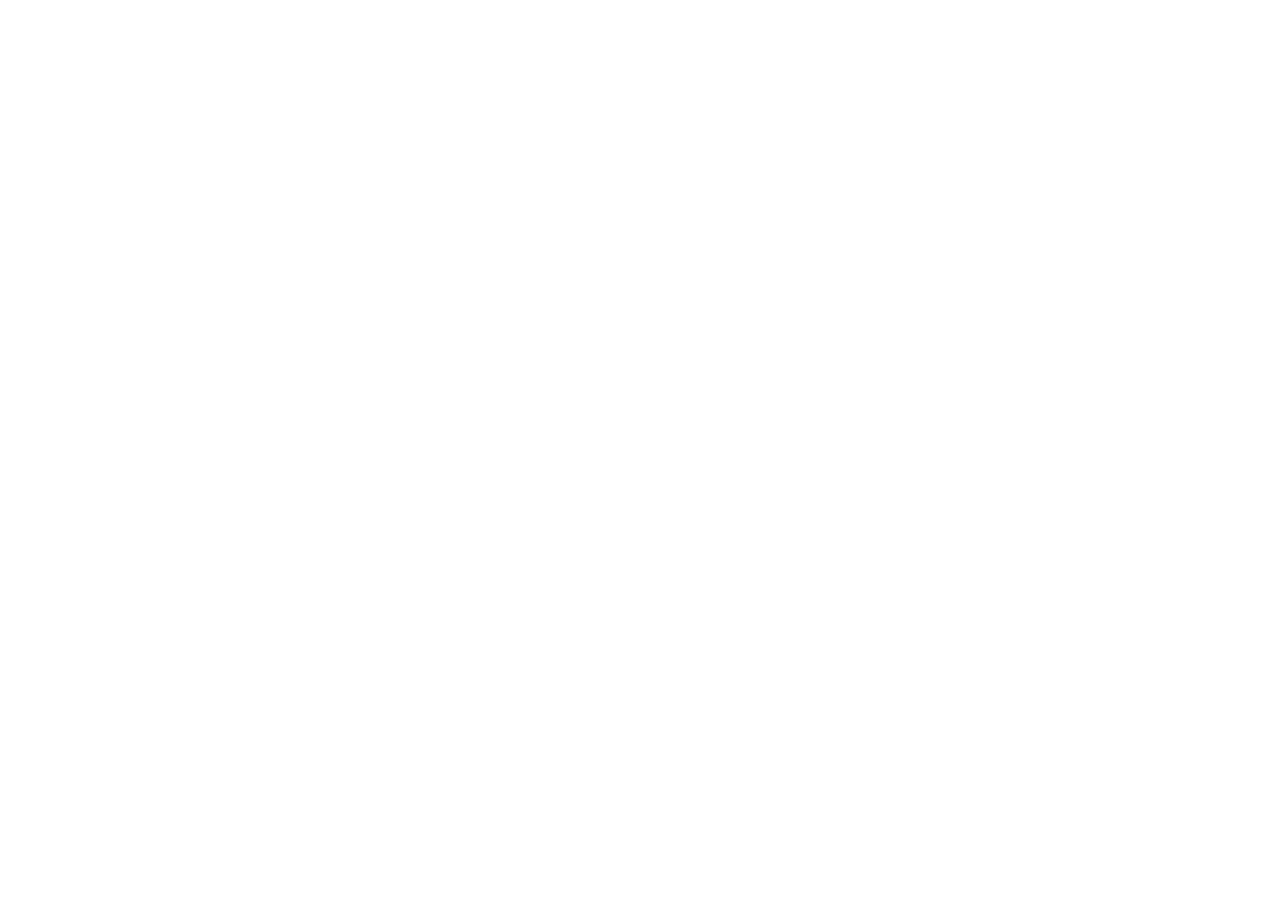
==== index.html @ c416cf21 "initial commit" ====
<!DOCTYPE html>
<html lang="en">
<head>
    <meta charset="UTF-8">
    <meta name="viewport" content="width=device-width, initial-scale=1.0">
    <meta http-equiv="X-UA-Compatible" content="ie=edge">
    <title>Netflix</title>
</head>
<body>

</body>
</html>
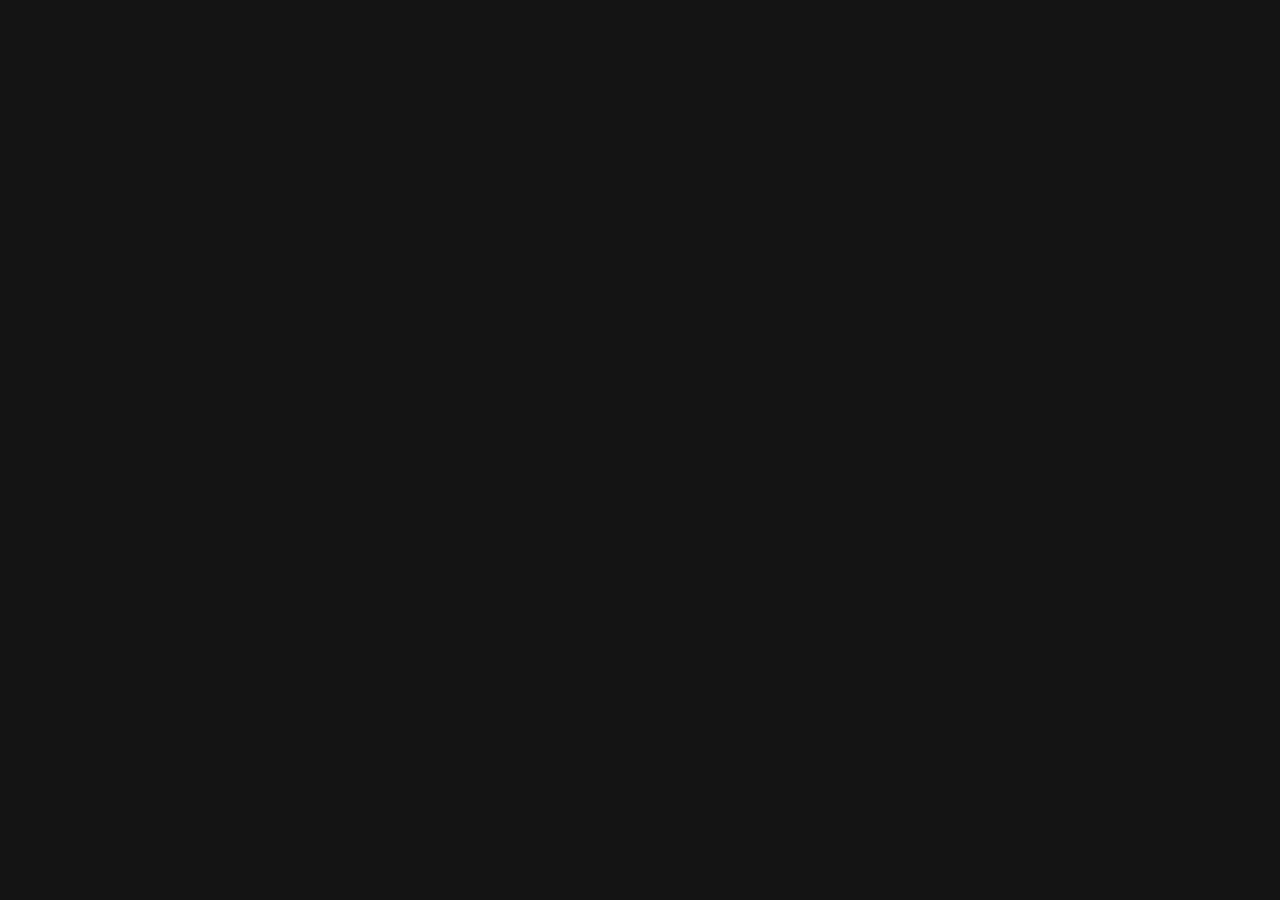
==== commit 0f23ae16: "color" ====
--- a/index.html
+++ b/index.html
@@ -5,6 +5,7 @@
     <meta name="viewport" content="width=device-width, initial-scale=1.0">
     <meta http-equiv="X-UA-Compatible" content="ie=edge">
     <title>Netflix</title>
+    <link rel="stylesheet" href="css/style.css">
 </head>
 <body>
 
--- a/css/style.css
+++ b/css/style.css
@@ -0,0 +1,50 @@
+/* http://meyerweb.com/eric/tools/css/reset/ v2.0 | 20110126 License: none (public domain) */ html, body, div, span, applet, object, iframe, h1, h2, h3, h4, h5, h6, p, blockquote, pre, a, abbr, acronym, address, big, cite, code, del, dfn, em, img, ins, kbd, q, s, samp, small, strike, strong, sub, sup, tt, var, b, u, i, center, dl, dt, dd, ol, ul, li, fieldset, form, label, legend, table, caption, tbody, tfoot, thead, tr, th, td, article, aside, canvas, details, embed, figure, figcaption, footer, header, hgroup, menu, nav, output, ruby, section, summary, time, mark, audio, video { margin: 0; padding: 0; border: 0; font-size: 100%; font: inherit; vertical-align: baseline; } /* HTML5 display-role reset for older browsers */ article, aside, details, figcaption, figure, footer, header, hgroup, menu, nav, section { display: block; } body { line-height: 1; } ol, ul { list-style: none; } blockquote, q { quotes: none; } blockquote:before, blockquote:after, q:before, q:after { content: ''; content: none; } table { border-collapse: collapse; border-spacing: 0; }
+
+/* Fonts */
+@font-face {
+    font-family: 'pier_sanslight';
+    src: url('../fonts/pier-sans/piersans-light-webfont.woff2') format('woff2'),
+         url('../fonts/pier-sans/piersans-light-webfont.woff') format('woff');
+    font-weight: normal;
+    font-style: normal;
+
+}
+
+@font-face {
+    font-family: 'pier_sansregular';
+    src: url('../fonts/pier-sans/piersans-regular-webfont.woff2') format('woff2'),
+         url('../fonts/pier-sans/piersans-regular-webfont.woff') format('woff');
+    font-weight: normal;
+    font-style: normal;
+
+}
+
+@font-face {
+    font-family: 'pier_sansmedium';
+    src: url('../fonts/pier-sans/piersans-medium-webfont.woff2') format('woff2'),
+         url('../fonts/pier-sans/piersans-medium-webfont.woff') format('woff');
+    font-weight: normal;
+    font-style: normal;
+
+}
+
+@font-face {
+    font-family: 'pier_sansbold';
+    src: url('../fonts/pier-sans/piersans-bold-webfont.woff2') format('woff2'),
+         url('../fonts/pier-sans/piersans-bold-webfont.woff') format('woff');
+    font-weight: normal;
+    font-style: normal;
+
+}
+
+@font-face {
+    font-family: 'pier_sansblack';
+    src: url('../fonts/pier-sans/piersans-black-webfont.woff2') format('woff2'),
+         url('../fonts/pier-sans/piersans-black-webfont.woff') format('woff');
+    font-weight: normal;
+    font-style: normal;
+
+}
+body{
+    background-color: #141414;
+}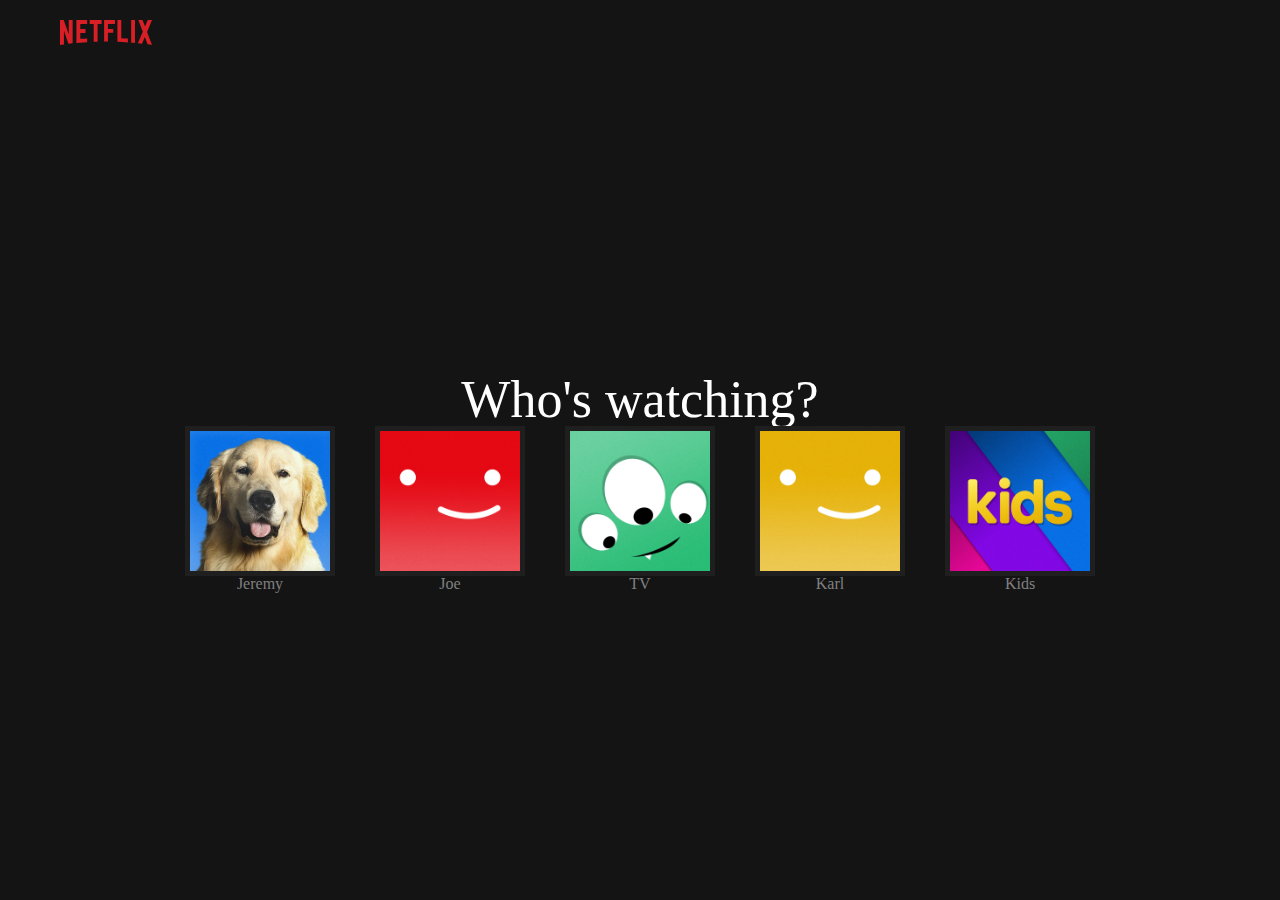
==== commit f3f3d235: "end" ====
--- a/index.html
+++ b/index.html
@@ -8,6 +8,39 @@
     <link rel="stylesheet" href="css/style.css">
 </head>
 <body>
-
+    <header>
+        <nav>
+            <a class="header-logo" href="homepage.html">
+                <div class="logo"></div>
+            </a>
+        </nav>
+    </header>
+    <main>
+        <div class="profiles-selection-container">
+            <h1> Who's watching?</h1>
+            <div class="profiles-selection-row">
+                <div class="profile-container">
+                    <div class="profile-pic"></div>
+                    <h3>Jeremy</h3>
+                </div>
+                <div class="profile-container">
+                        <div class="profile-pic"></div>
+                        <h3>Joe</h3> 
+                </div>
+                <div class="profile-container">
+                        <div class="profile-pic"></div>
+                        <h3>TV</h3>
+                </div>
+                <div class="profile-container">
+                        <div class="profile-pic"></div>
+                        <h3>Karl</h3>
+                </div>
+                <div class="profile-container">
+                        <div class="profile-pic"></div>
+                        <h3>Kids</h3>
+                </div>
+            </div>
+        </div>
+    </main>
 </body>
 </html>--- a/css/style.css
+++ b/css/style.css
@@ -45,6 +45,109 @@
     font-style: normal;
 
 }
+* {box-sizing: border-box;}
+
 body{
     background-color: #141414;
-}+    font-family: 'pier-sansregular';
+    color: white;
+    font-size: 14px;
+}
+header {
+    display: flex;
+    flex-direction: row;
+    justify-content: flex-start;
+    align-items: center;
+    width: 100%;
+    height: 65px;
+    padding: 0 60px;
+    background: transparent;
+    position: fixed;
+    top: 0;
+    left: 0;
+}
+header nav a.header-logo .logo {
+    display: block;
+    width: 92px;
+    height: 55px;
+    background: url('../images/netflix-logo.svg')
+    no-repeat center center;
+    background-size: contain;
+    will-change: transform;
+    transition: .25s ease-in-out;
+}
+header nav a.header-logo .logo:hover{
+    transform: scale(1.2);
+}
+main {
+    width: 100%;
+    max-width: 1200px;
+    height: auto;
+    margin: 0 auto;
+}
+.profiles-selection-container {
+    display: flex;
+    flex-direction: column;
+    justify-content: center;
+    align-items: center;
+    width: 100%;
+    min-height: calc(100vh - 65px);
+    margin-top: 65px;
+}
+.profiles-selection-container h1{
+    font-family: 'pier-sansregular';
+    font-size: 52px;
+    text-align: center;
+}
+.profiles-selection-row {
+    display: flex;
+    flex-direction: row;
+    justify-content: center;
+    align-items: center;
+    flex-wrap: wrap;
+}
+.profile-container {
+    display: flex;
+    flex-direction: column;
+    justify-content: flex-start;
+    align-items: center;
+    flex: 1;  
+    margin: 0 20px;
+     
+}
+.profile-container .profile-pic {
+    display: block;
+    width: 150px;
+    height: 150px;
+    background: url('../images/dog.png') no-repeat center center;
+    background-size: contain;
+    border: 5px solid #1f1f1f;
+    transition: .25s ease-in-out;
+}
+.profile-container:nth-of-type(2) .profile-pic {
+    background: url('../images/face-red.png') no-repeat center center;
+    background-size: contain;
+}
+.profile-container:nth-of-type(3) .profile-pic {
+    background: url('../images/face-green.png') no-repeat center center;
+    background-size: contain;
+}
+.profile-container:nth-of-type(4) .profile-pic {
+    background: url('../images/face-yellow.png') no-repeat center center;
+    background-size: contain;
+}
+.profile-container:nth-of-type(5) .profile-pic {
+    background: url('../images/kids-section.png') no-repeat center center;
+    background-size: contain;
+}
+
+.profile-container:hover .profile-pic {
+    border-color: #fff;
+}
+.profile-container h3{
+    font-family: 'pier-sansregular'; font-size: 16px;
+    color: #808080; transition: .25s ease-in-out;
+}
+.profile-container:hover h3{
+    color:#fff;
+}
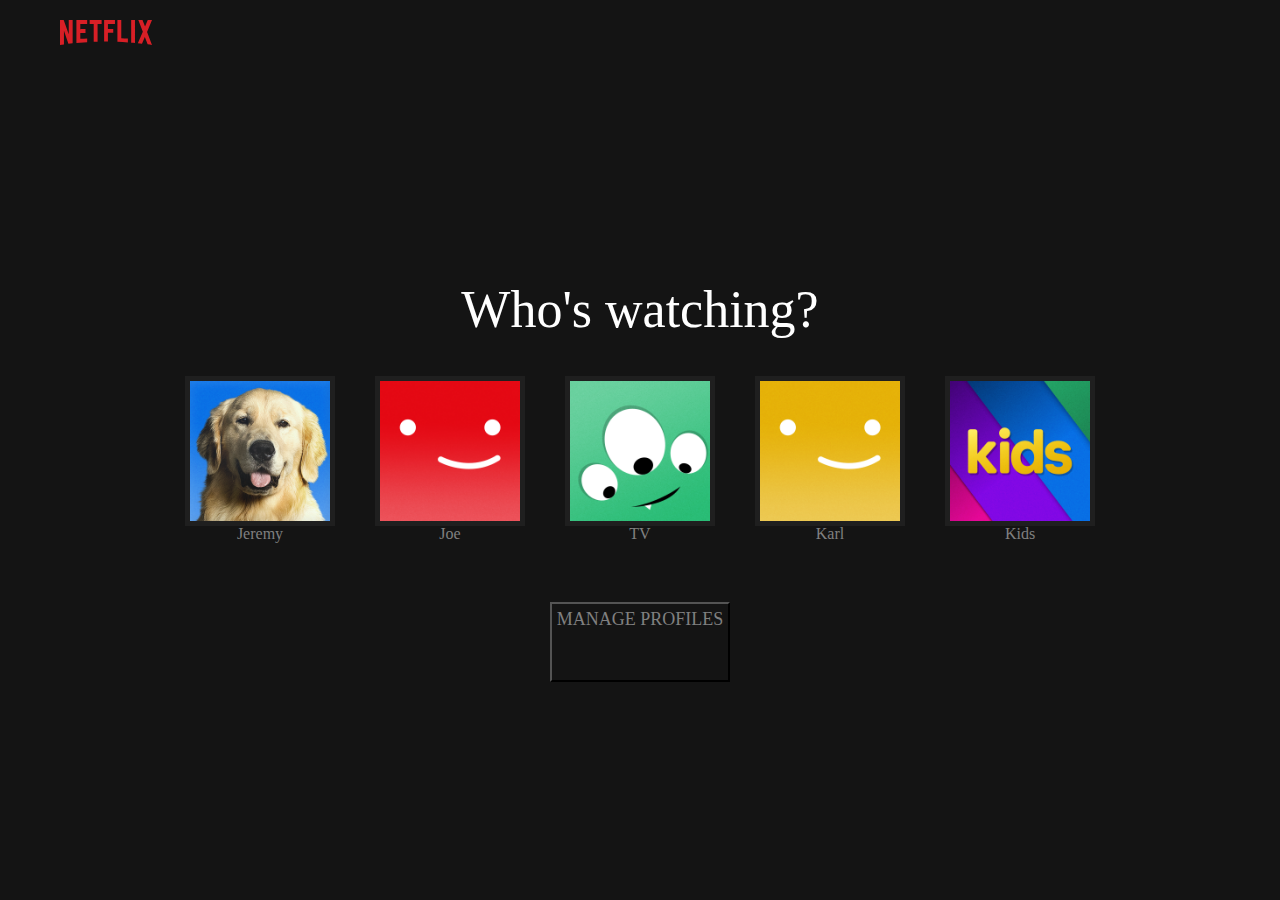
==== commit 8bbe771f: "button" ====
--- a/index.html
+++ b/index.html
@@ -40,6 +40,9 @@
                         <h3>Kids</h3>
                 </div>
             </div>
+            <form>
+        <button type="submit" class="manage-profiles">MANAGE PROFILES</button>
+        </form>
         </div>
     </main>
 </body>
--- a/css/style.css
+++ b/css/style.css
@@ -98,6 +98,7 @@
     font-family: 'pier-sansregular';
     font-size: 52px;
     text-align: center;
+    margin-bottom: 40px;
 }
 .profiles-selection-row {
     display: flex;
@@ -113,6 +114,7 @@
     align-items: center;
     flex: 1;  
     margin: 0 20px;
+    align-content: space-between;
      
 }
 .profile-container .profile-pic {
@@ -151,3 +153,18 @@
 .profile-container:hover h3{
     color:#fff;
 }
+.manage-profiles {
+    display: flex;
+    align-self: flex-end;
+    padding: 5px;
+    background: #141414;
+    font-family: 'pier-sansregular';
+    font-size: 18px;
+    color: grey;
+    margin-top: 60px;
+    width: 100%;
+    min-height: calc(20vh - 100px);
+}
+.manage-profiles:hover {
+    color: #fff;
+}
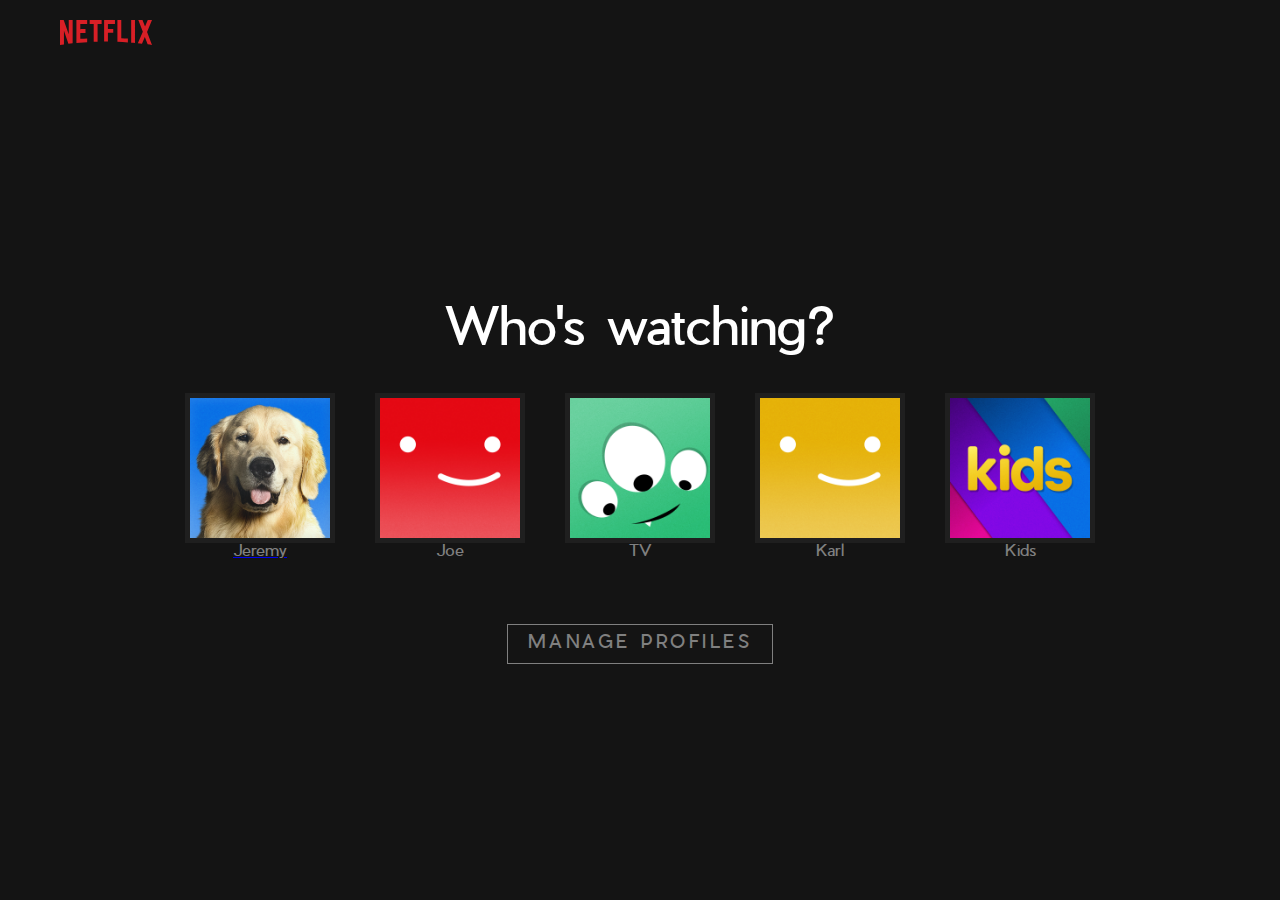
==== commit b75faafb: "end of class" ====
--- a/index.html
+++ b/index.html
@@ -10,35 +10,35 @@
 <body>
     <header>
         <nav>
-            <a class="header-logo" href="homepage.html">
+            <a class="header-logo" href="index.html">
                 <div class="logo"></div>
             </a>
         </nav>
     </header>
-    <main>
+    <main> 
         <div class="profiles-selection-container">
             <h1> Who's watching?</h1>
             <div class="profiles-selection-row">
-                <div class="profile-container">
+                <a href="homepage.html" class="profile-container">
                     <div class="profile-pic"></div>
                     <h3>Jeremy</h3>
-                </div>
-                <div class="profile-container">
+                </a>
+                <a class="profile-container">
                         <div class="profile-pic"></div>
                         <h3>Joe</h3> 
-                </div>
-                <div class="profile-container">
+                </a>
+                <a class="profile-container">
                         <div class="profile-pic"></div>
                         <h3>TV</h3>
-                </div>
-                <div class="profile-container">
+                </a>
+                <a class="profile-container">
                         <div class="profile-pic"></div>
                         <h3>Karl</h3>
-                </div>
-                <div class="profile-container">
+                </a>
+                <a class="profile-container">
                         <div class="profile-pic"></div>
                         <h3>Kids</h3>
-                </div>
+                </a>
             </div>
             <form>
         <button type="submit" class="manage-profiles">MANAGE PROFILES</button>
--- a/css/style.css
+++ b/css/style.css
@@ -95,7 +95,7 @@
     margin-top: 65px;
 }
 .profiles-selection-container h1{
-    font-family: 'pier-sansregular';
+    font-family: 'pier_sansregular';
     font-size: 52px;
     text-align: center;
     margin-bottom: 40px;
@@ -117,7 +117,7 @@
     align-content: space-between;
      
 }
-.profile-container .profile-pic {
+.profile-container .profile-pic, a.profile-container .profile-pic{
     display: block;
     width: 150px;
     height: 150px;
@@ -147,7 +147,7 @@
     border-color: #fff;
 }
 .profile-container h3{
-    font-family: 'pier-sansregular'; font-size: 16px;
+    font-family: 'pier_sansregular'; font-size: 16px;
     color: #808080; transition: .25s ease-in-out;
 }
 .profile-container:hover h3{
@@ -156,15 +156,104 @@
 .manage-profiles {
     display: flex;
     align-self: flex-end;
-    padding: 5px;
+    padding: 5px 20px;
     background: #141414;
-    font-family: 'pier-sansregular';
+    font-family: 'pier_sansregular';
     font-size: 18px;
     color: grey;
-    margin-top: 60px;
-    width: 100%;
-    min-height: calc(20vh - 100px);
+    margin-top: 65px;
+    width: 100%;
+    min-height: 40px;
+    border: 1px solid #808080;
+    letter-spacing: 3.5px;
 }
 .manage-profiles:hover {
     color: #fff;
-}
+    border-color: #fff;
+}
+.list-container {
+    display: flex;
+    flex-direction: row;
+    justify-content: space-evenly;
+    font-family: 'pier_sansregular';
+    font-size: 18px;
+    color: #fff; 
+    margin-left: 40px;  
+}
+.header-logo {
+    color: #fff;
+}
+.home {
+    padding: 10px;
+}
+.tv-shows {
+    padding: 10px;
+}
+.movies {
+    padding: 10px;
+}
+.recently-added {
+    padding: 10px;
+}
+.my-list {
+    padding: 10px;
+}
+.icon-container {
+    display: flex;
+    flex-wrap: wrap;
+    flex-direction: row;
+    justify-content: space-evenly;
+    margin: 0 0 0 auto;
+    padding: 20px;
+    align-items: center;
+    font-family: 'pier_sansregular';
+    font-size: 18px;
+}
+/* .search-icon {
+    padding: 10px;
+    margin-top: 30px;
+}
+.notifications-icon {
+    padding: 10px;
+    margin-top: 30px;
+} */
+.kids {
+    padding: 10px;
+}
+.dvd {
+    padding: 10px;
+}
+.icon-container .icons:nth-of-type(2) .kids {
+   font-family: 'pier_sansregular';
+}
+.icon-container .icons:nth-of-type(3) .dvd {
+    font-family: 'pier_sansregular';
+ }
+ .icon-container .icons:nth-of-type(4) .notifications-icon {
+    font-family: 'pier_sansregular';
+ }
+.section .featured-section {
+    width: 100%;
+    height: 0;
+    padding-bottom: 56.25%;
+    overflow: hidden;
+    position: relative;
+}
+.section .featured-section:after{
+    content: '';
+    width: 100%;
+    height: 125px;
+    position: absolute;
+    bottom: 0;
+    left: 0;
+    z-index: 10;
+    background: linear-gradient(to top, #141414, transparent);
+}
+.section .featured-section .video {
+    width: 100%;
+    height: 100%;
+    position: absolute;
+    top: 0;
+    left: 0;
+    z-index: -1;
+}
